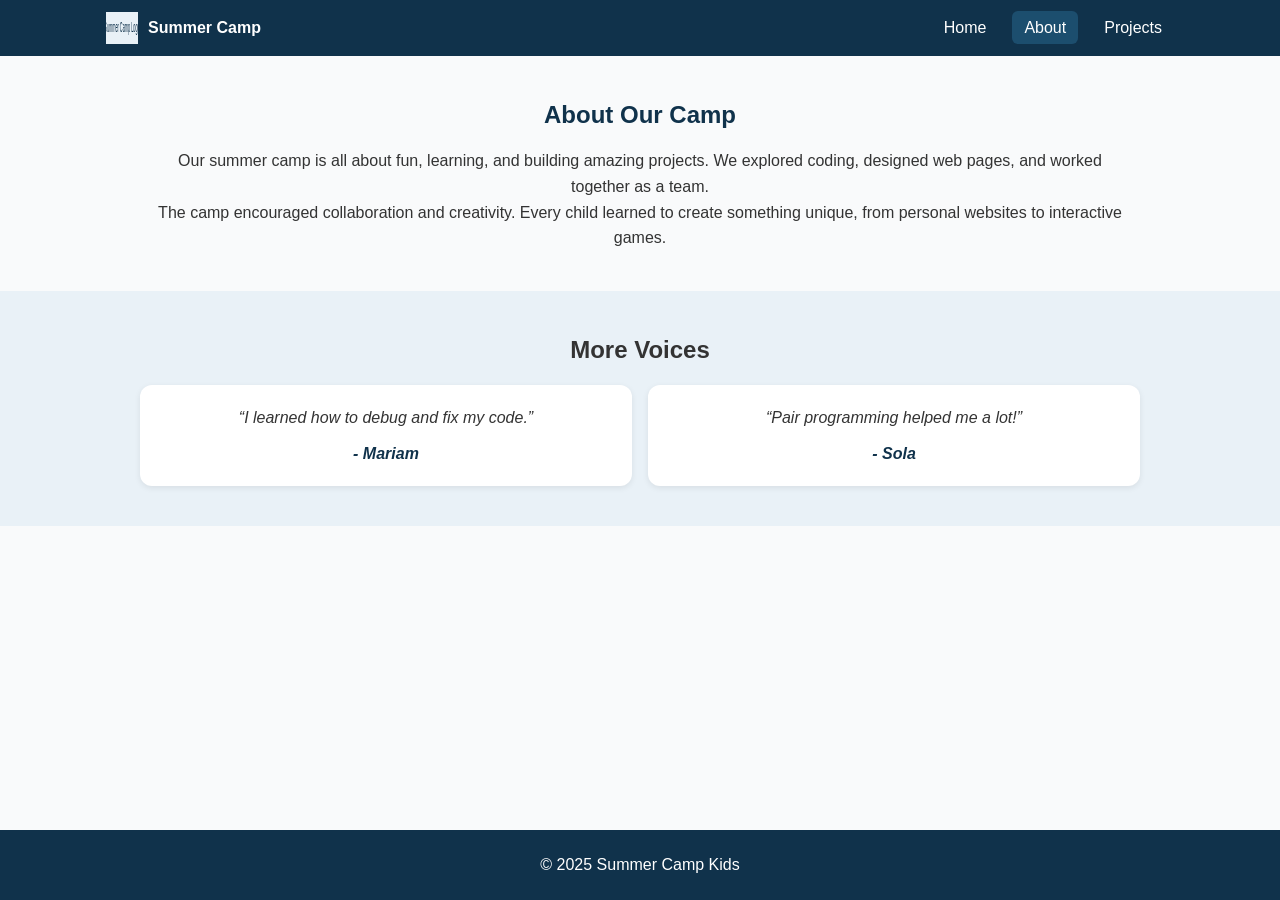
==== about.html @ 7727bf1d "Add: setup code" ====
<!DOCTYPE html>
<html lang="en">
<head>
  <meta charset="UTF-8" />
  <meta name="viewport" content="width=device-width, initial-scale=1.0" />
  <title>About - Summer Camp 2025</title>
  <link rel="stylesheet" href="style.css" />
</head>
<body>
  <header class="site-header">
    <nav class="navbar">
      <a href="index.html" class="brand">
        <img src="assets/logo.svg" alt="Logo" />
        <span>Summer Camp</span>
      </a>

      <button class="hamburger" aria-label="Toggle navigation" aria-controls="nav-links" aria-expanded="false">
        <span></span><span></span><span></span>
      </button>

      <ul id="nav-links" class="nav-links">
        <li><a href="index.html">Home</a></li>
        <li><a class="active" href="about.html">About</a></li>
        <li><a href="projects.html">Projects</a></li>
      </ul>
    </nav>
  </header>

  <section class="content reveal">
    <h2>About Our Camp</h2>
    <p>
      Our summer camp is all about fun, learning, and building amazing projects.
      We explored coding, designed web pages, and worked together as a team.
    </p>
    <p>
      The camp encouraged collaboration and creativity. Every child learned
      to create something unique, from personal websites to interactive games.
    </p>
  </section>

  <!-- Optional: add more testimonials on this page too -->
  <section class="testimonials reveal">
    <h2>More Voices</h2>
    <div class="testimonial-grid">
      <div class="testimonial">
        <p>“I learned how to debug and fix my code.”</p>
        <h4>- Mariam</h4>
      </div>
      <div class="testimonial">
        <p>“Pair programming helped me a lot!”</p>
        <h4>- Sola</h4>
      </div>
    </div>
  </section>

  <footer class="site-footer">
    <p>© 2025 Summer Camp Kids</p>
  </footer>

  <script src="script.js"></script>
</body>
</html>
---- style.css ----
/* ---------- Base Reset ---------- */
* { margin: 0; padding: 0; box-sizing: border-box; }
:root {
  --brand: #10324B;
  --brand-2: #1C4E6E;
  --bg: #F9FAFB;
  --card: #FFFFFF;
  --muted: #E9F1F7;
  --text: #333333;
}

html, body {
  font-family: Arial, sans-serif;
  line-height: 1.6;
  background: var(--bg);
  color: var(--text);
  scroll-behavior: smooth;
}

/* ---------- Navbar ---------- */
.site-header { position: sticky; top: 0; z-index: 50; background: var(--brand); }
.navbar {
  display: flex; align-items: center; justify-content: space-between;
  padding: 12px 16px; max-width: 1100px; margin: 0 auto;
}
.brand { display: flex; align-items: center; gap: 10px; color: #fff; text-decoration: none; font-weight: 700; }
.brand img { width: 32px; height: 32px; }

.hamburger { display: none; background: transparent; border: 0; cursor: pointer; }
.hamburger span { display: block; width: 24px; height: 2px; background: #fff; margin: 5px 0; }

.nav-links { list-style: none; display: flex; gap: 14px; }
.nav-links a {
  text-decoration: none; color: #fff; padding: 8px 12px; border-radius: 6px; transition: background .25s;
}
.nav-links a:hover, .nav-links a.active { background: var(--brand-2); }

/* ---------- Hero ---------- */
.hero {
  text-align: center; padding: 80px 20px;
  background: linear-gradient(135deg, var(--muted), #CDE6F5);
}
.hero-title { font-size: 2.4rem; margin-bottom: 12px; color: var(--brand); }
.hero-subtitle { font-size: 1.1rem; }

/* ---------- Sections ---------- */
.content { max-width: 1000px; margin: 40px auto; padding: 0 16px; text-align: center; }
.content h2 { color: var(--brand); margin-bottom: 14px; }

/* ---------- Slideshow ---------- */
.slideshow-container { position: relative; max-width: 700px; margin: 0 auto; }
.slide { display: none; }
.slide img { width: 100%; border-radius: 12px; }
.prev, .next {
  cursor: pointer; position: absolute; top: 50%; transform: translateY(-50%);
  padding: 10px 12px; color: #fff; font-weight: 700; font-size: 18px;
  background: rgba(0,0,0,0.5); border: 0; border-radius: 999px;
}
.prev { left: 10px; } .next { right: 10px; }

/* Smooth fade */
.fade { animation-name: fade; animation-duration: .6s; }
@keyframes fade { from { opacity: .4 } to { opacity: 1 } }

/* ---------- Testimonials ---------- */
.testimonials { background: var(--muted); padding: 40px 16px; text-align: center; }
.testimonial-grid {
  display: grid; grid-template-columns: repeat(auto-fit, minmax(240px, 1fr));
  gap: 16px; max-width: 1000px; margin: 16px auto 0;
}
.testimonial {
  background: var(--card); padding: 20px; border-radius: 12px;
  box-shadow: 0 2px 6px rgba(0,0,0,0.08); font-style: italic;
}
.testimonial h4 { margin-top: 10px; font-weight: 700; color: var(--brand); }

/* ---------- Projects Grid ---------- */
.project-grid {
  display: grid; grid-template-columns: repeat(auto-fit, minmax(250px, 1fr));
  gap: 18px; margin-top: 18px;
}
.project-card {
  background: var(--card); padding: 16px; border-radius: 12px;
  box-shadow: 0 2px 6px rgba(0,0,0,0.08);
  transition: transform .25s;
}
.project-card:hover { transform: translateY(-4px); }
.project-card img { width: 100%; border-radius: 10px; margin-bottom: 10px; }
.project-card h3 { color: var(--brand); margin-bottom: 6px; }

/* ---------- Stats ---------- */
.stats {
  display: flex; flex-wrap: wrap; gap: 24px; justify-content: center;
  margin: 40px auto; max-width: 900px; padding: 0 16px;
}
.stat-card {
  background: var(--card); padding: 20px; border-radius: 14px;
  box-shadow: 0 3px 8px rgba(0,0,0,0.08);
  text-align: center; width: 160px; transition: transform .25s;
}
.stat-card:hover { transform: scale(1.06); }
.stat-card h3 { font-size: 2rem; color: var(--brand); }

/* ---------- Footer ---------- */
.site-footer { 
  text-align: center; 
  padding: 22px; 
  background: var(--brand); 
  color: #fff; 
  margin-top: 50px;
position: fixed; 
bottom: 0;
 width: 100%;
}

/* ---------- Reveal on scroll ---------- */
.reveal { opacity: 0; transform: translateY(24px); transition: opacity .8s ease, transform .8s ease; }
.reveal.visible { opacity: 1; transform: translateY(0); }

/* ---------- Responsive Nav ---------- */
@media (max-width: 768px) {
  .nav-links { 
    position: absolute; right: 16px; top: 56px; background: var(--brand);
    flex-direction: column; padding: 10px; border-radius: 10px; display: none;
  }
  .nav-links.open { display: flex; }
  .hamburger { display: inline-block; }
}
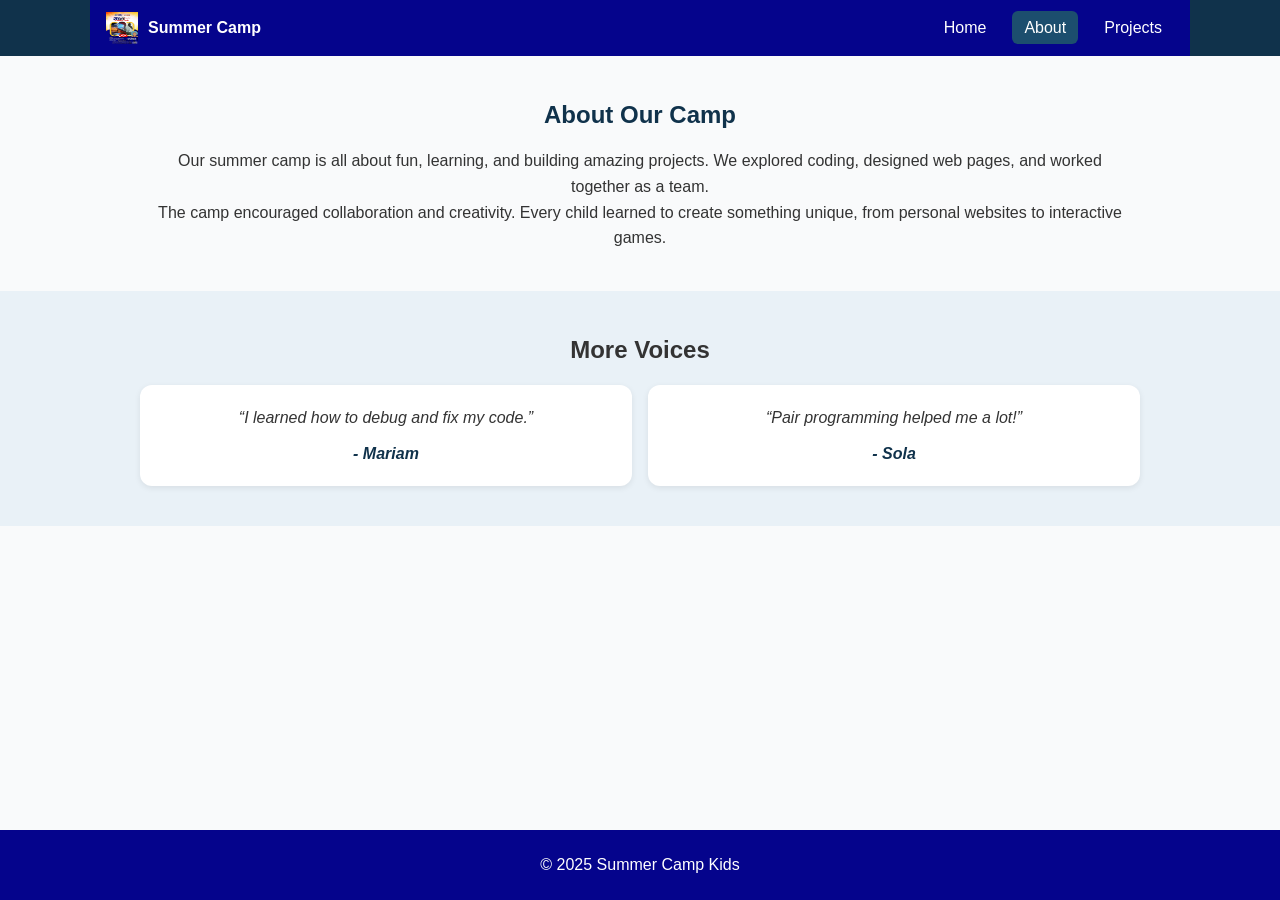
==== commit d39d3fc8: "Home page changed" ====
--- a/about.html
+++ b/about.html
@@ -10,7 +10,7 @@
   <header class="site-header">
     <nav class="navbar">
       <a href="index.html" class="brand">
-        <img src="assets/logo.svg" alt="Logo" />
+        <img src="assets/Logo.jpg" alt="Logo" />
         <span>Summer Camp</span>
       </a>
 
--- a/style.css
+++ b/style.css
@@ -22,6 +22,7 @@
 .navbar {
   display: flex; align-items: center; justify-content: space-between;
   padding: 12px 16px; max-width: 1100px; margin: 0 auto;
+  background-color: #05048C;
 }
 .brand { display: flex; align-items: center; gap: 10px; color: #fff; text-decoration: none; font-weight: 700; }
 .brand img { width: 32px; height: 32px; }
@@ -40,7 +41,15 @@
   text-align: center; padding: 80px 20px;
   background: linear-gradient(135deg, var(--muted), #CDE6F5);
 }
-.hero-title { font-size: 2.4rem; margin-bottom: 12px; color: var(--brand); }
+.hero-title { font-size: 2.4rem;
+   margin-bottom: 12px; 
+   color: #fff;
+   background-color: #05048C;
+  }
+  .section .hero .reveal .reveal.visible{
+  opacity: 1; transform: translateY(0);
+  background-color: #FFFBE7;
+  }
 .hero-subtitle { font-size: 1.1rem; }
 
 /* ---------- Sections ---------- */
@@ -111,6 +120,7 @@
 position: fixed; 
 bottom: 0;
  width: 100%;
+ background-color: #05048C;
 }
 
 /* ---------- Reveal on scroll ---------- */
@@ -126,3 +136,5 @@
   .nav-links.open { display: flex; }
   .hamburger { display: inline-block; }
 }
+
+
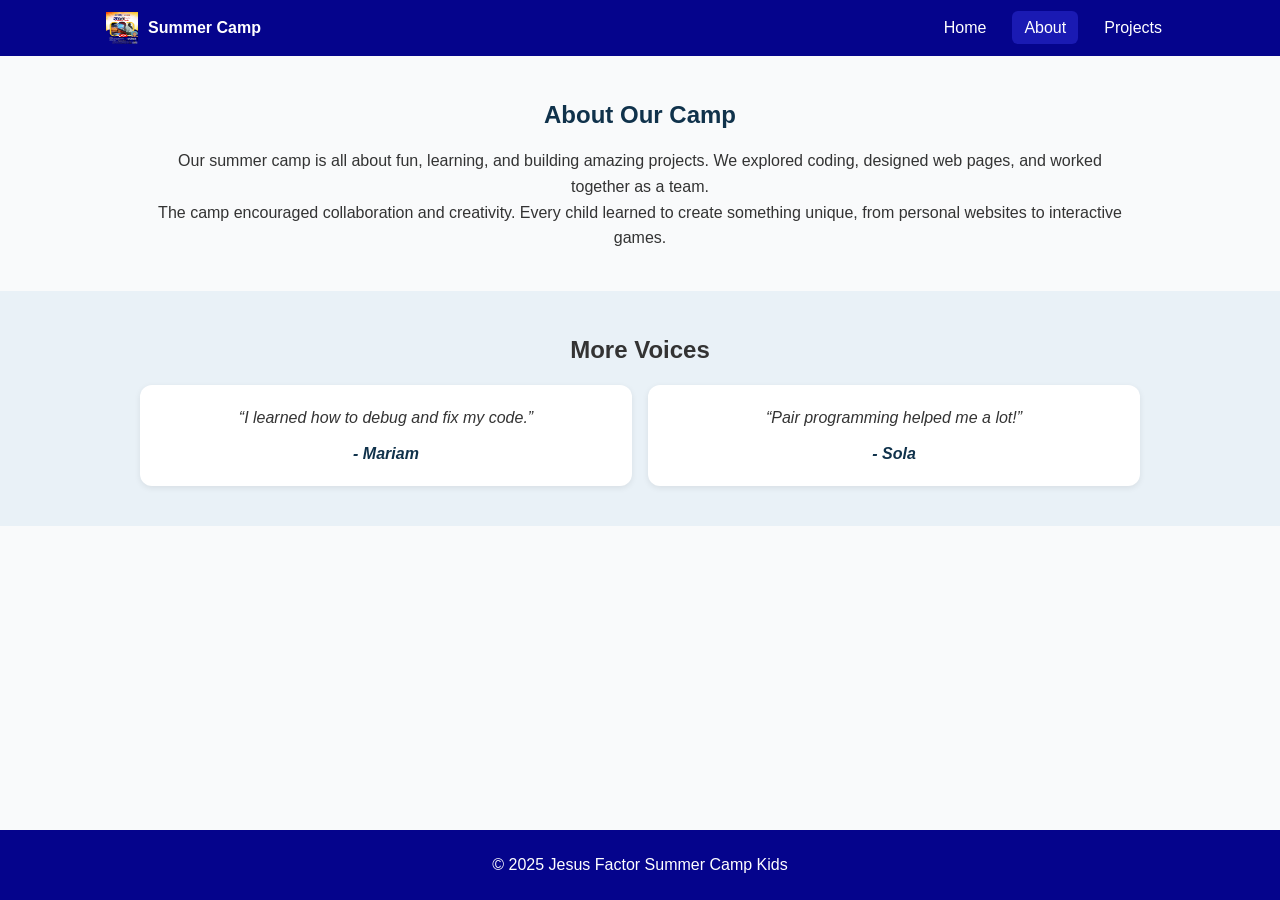
==== commit f85ab59a: "Corrected some mistakes and changed the hover" ====
--- a/about.html
+++ b/about.html
@@ -54,7 +54,7 @@
   </section>
 
   <footer class="site-footer">
-    <p>© 2025 Summer Camp Kids</p>
+    <p>© 2025 Jesus Factor Summer Camp Kids</p>
   </footer>
 
   <script src="script.js"></script>
--- a/style.css
+++ b/style.css
@@ -18,12 +18,17 @@
 }
 
 /* ---------- Navbar ---------- */
-.site-header { position: sticky; top: 0; z-index: 50; background: var(--brand); }
+.site-header { position: sticky; 
+  top: 0; z-index: 50; 
+  
+  background-color:#05048C;
+  
+}
 .navbar {
   display: flex; align-items: center; justify-content: space-between;
   padding: 12px 16px; max-width: 1100px; margin: 0 auto;
-  background-color: #05048C;
 }
+
 .brand { display: flex; align-items: center; gap: 10px; color: #fff; text-decoration: none; font-weight: 700; }
 .brand img { width: 32px; height: 32px; }
 
@@ -34,7 +39,10 @@
 .nav-links a {
   text-decoration: none; color: #fff; padding: 8px 12px; border-radius: 6px; transition: background .25s;
 }
-.nav-links a:hover, .nav-links a.active { background: var(--brand-2); }
+.nav-links a:hover, .nav-links a.active {
+  background-color: #1a1ab3; 
+  
+}
 
 /* ---------- Hero ---------- */
 .hero {
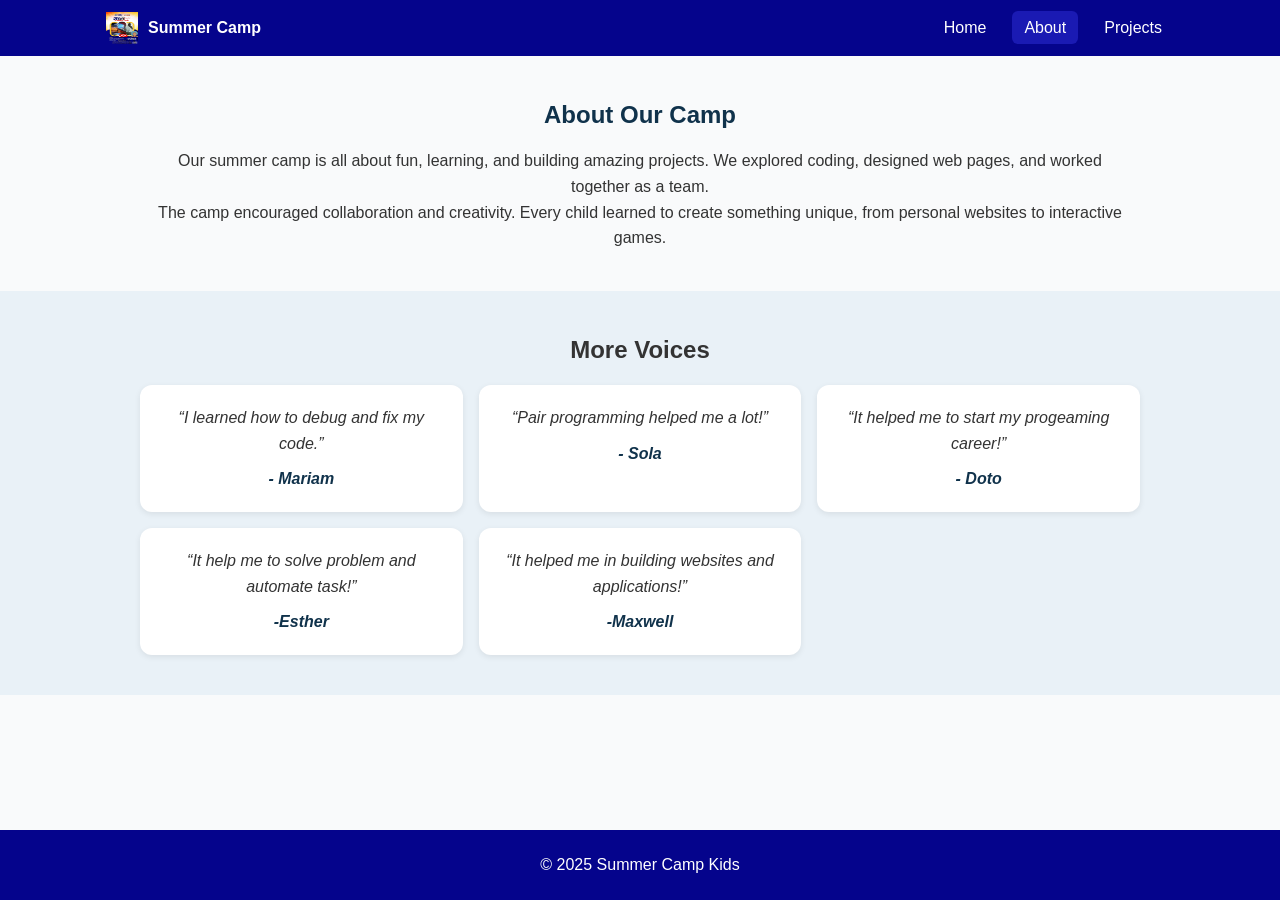
==== commit b009b7de: "I was able to edit this page" ====
--- a/about.html
+++ b/about.html
@@ -50,11 +50,23 @@
         <p>“Pair programming helped me a lot!”</p>
         <h4>- Sola</h4>
       </div>
+     <div class="testimonial">
+        <p>“It helped me to start  my progeaming career!”</p>
+        <h4>- Doto</h4>
+      </div>
+     <div class="testimonial">
+        <p>“It help me to solve problem and automate task!”</p>
+        <h4>-Esther</h4>
+      </div>
+      <div class="testimonial">
+        <p>“It helped me in building websites and applications!”</p>
+        <h4>-Maxwell</h4>
+      </div>
     </div>
   </section>
 
   <footer class="site-footer">
-    <p>© 2025 Jesus Factor Summer Camp Kids</p>
+    <p>© 2025 Summer Camp Kids</p>
   </footer>
 
   <script src="script.js"></script>
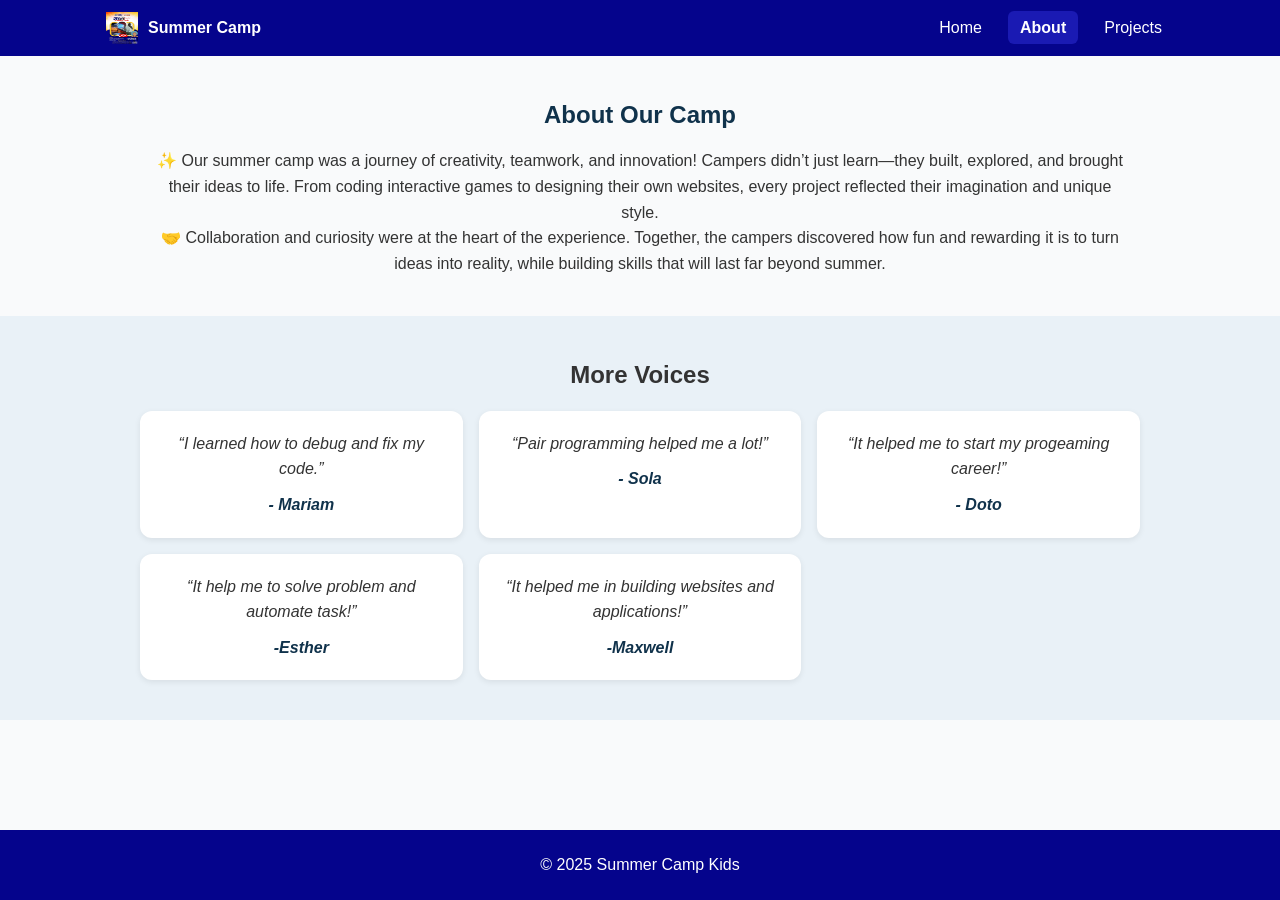
==== commit 71e61323: "Updated version" ====
--- a/about.html
+++ b/about.html
@@ -29,12 +29,10 @@
   <section class="content reveal">
     <h2>About Our Camp</h2>
     <p>
-      Our summer camp is all about fun, learning, and building amazing projects.
-      We explored coding, designed web pages, and worked together as a team.
+      ✨ Our summer camp was a journey of creativity, teamwork, and innovation! Campers didn’t just learn—they built, explored, and brought their ideas to life. From coding interactive games to designing their own websites, every project reflected their imagination and unique style.
     </p>
     <p>
-      The camp encouraged collaboration and creativity. Every child learned
-      to create something unique, from personal websites to interactive games.
+      🤝 Collaboration and curiosity were at the heart of the experience. Together, the campers discovered how fun and rewarding it is to turn ideas into reality, while building skills that will last far beyond summer.
     </p>
   </section>
 
--- a/style.css
+++ b/style.css
@@ -41,7 +41,7 @@
 }
 .nav-links a:hover, .nav-links a.active {
   background-color: #1a1ab3; 
-  
+  font-weight: bold;
 }
 
 /* ---------- Hero ---------- */
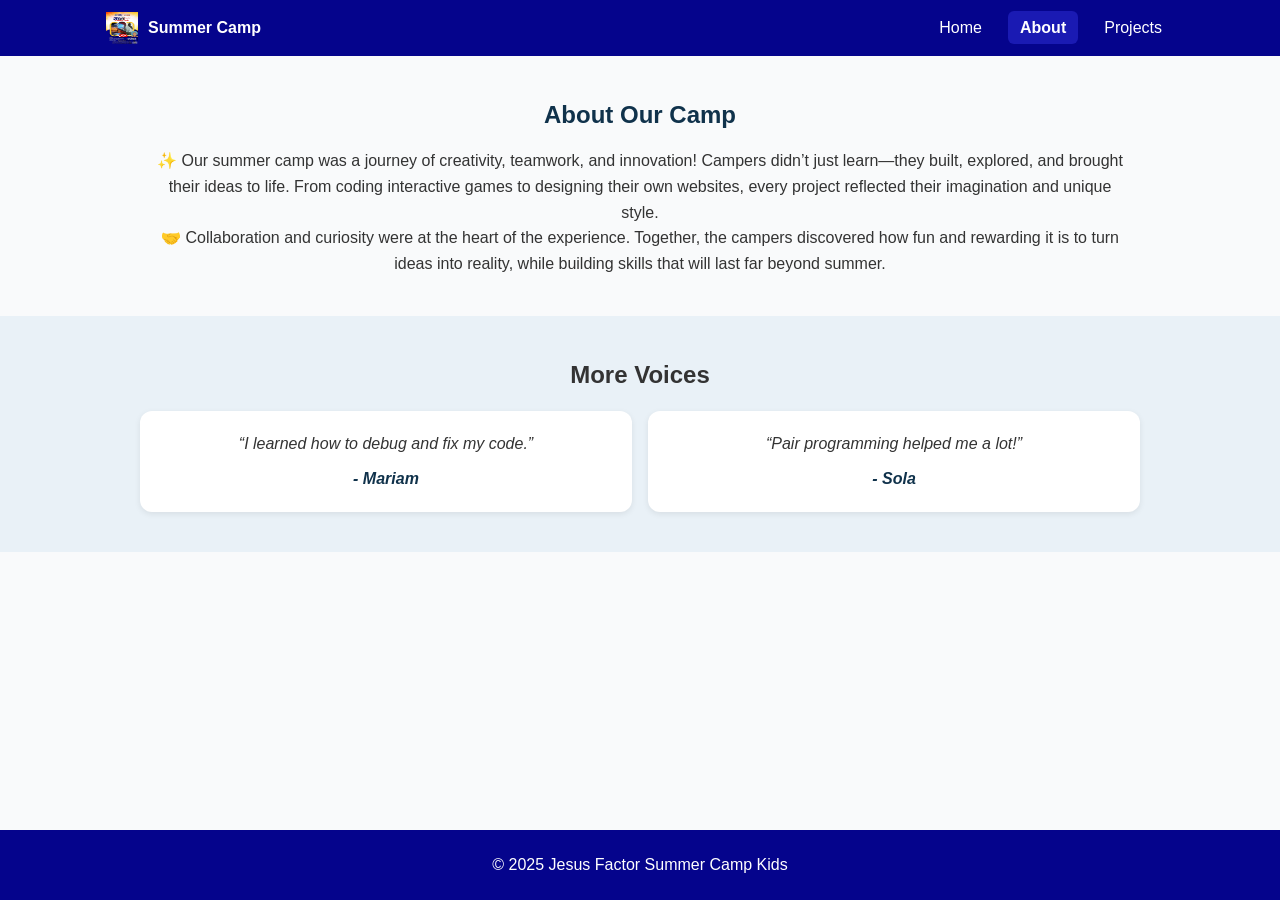
==== commit 31f86faf: "Update about.html" ====
--- a/about.html
+++ b/about.html
@@ -32,7 +32,7 @@
       ✨ Our summer camp was a journey of creativity, teamwork, and innovation! Campers didn’t just learn—they built, explored, and brought their ideas to life. From coding interactive games to designing their own websites, every project reflected their imagination and unique style.
     </p>
     <p>
-      🤝 Collaboration and curiosity were at the heart of the experience. Together, the campers discovered how fun and rewarding it is to turn ideas into reality, while building skills that will last far beyond summer.
+     🤝 Collaboration and curiosity were at the heart of the experience. Together, the campers discovered how fun and rewarding it is to turn ideas into reality, while building skills that will last far beyond summer.
     </p>
   </section>
 
@@ -48,23 +48,11 @@
         <p>“Pair programming helped me a lot!”</p>
         <h4>- Sola</h4>
       </div>
-     <div class="testimonial">
-        <p>“It helped me to start  my progeaming career!”</p>
-        <h4>- Doto</h4>
-      </div>
-     <div class="testimonial">
-        <p>“It help me to solve problem and automate task!”</p>
-        <h4>-Esther</h4>
-      </div>
-      <div class="testimonial">
-        <p>“It helped me in building websites and applications!”</p>
-        <h4>-Maxwell</h4>
-      </div>
     </div>
   </section>
 
   <footer class="site-footer">
-    <p>© 2025 Summer Camp Kids</p>
+    <p>© 2025 Jesus Factor Summer Camp Kids</p>
   </footer>
 
   <script src="script.js"></script>
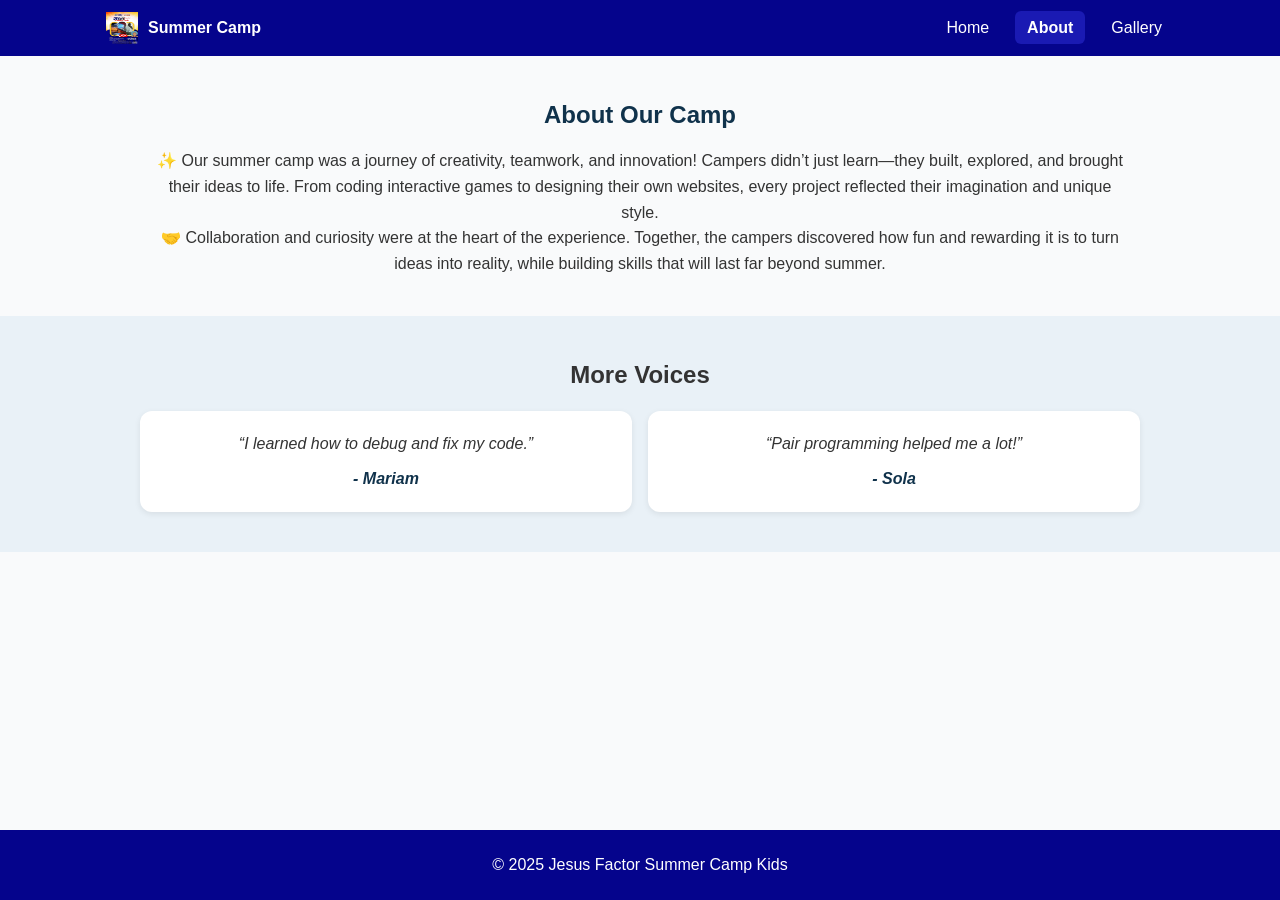
==== commit 633f02ce: "Changed Projects to Gallery" ====
--- a/about.html
+++ b/about.html
@@ -21,7 +21,7 @@
       <ul id="nav-links" class="nav-links">
         <li><a href="index.html">Home</a></li>
         <li><a class="active" href="about.html">About</a></li>
-        <li><a href="projects.html">Projects</a></li>
+        <li><a href="Gallery.html">Gallery</a></li>
       </ul>
     </nav>
   </header>
